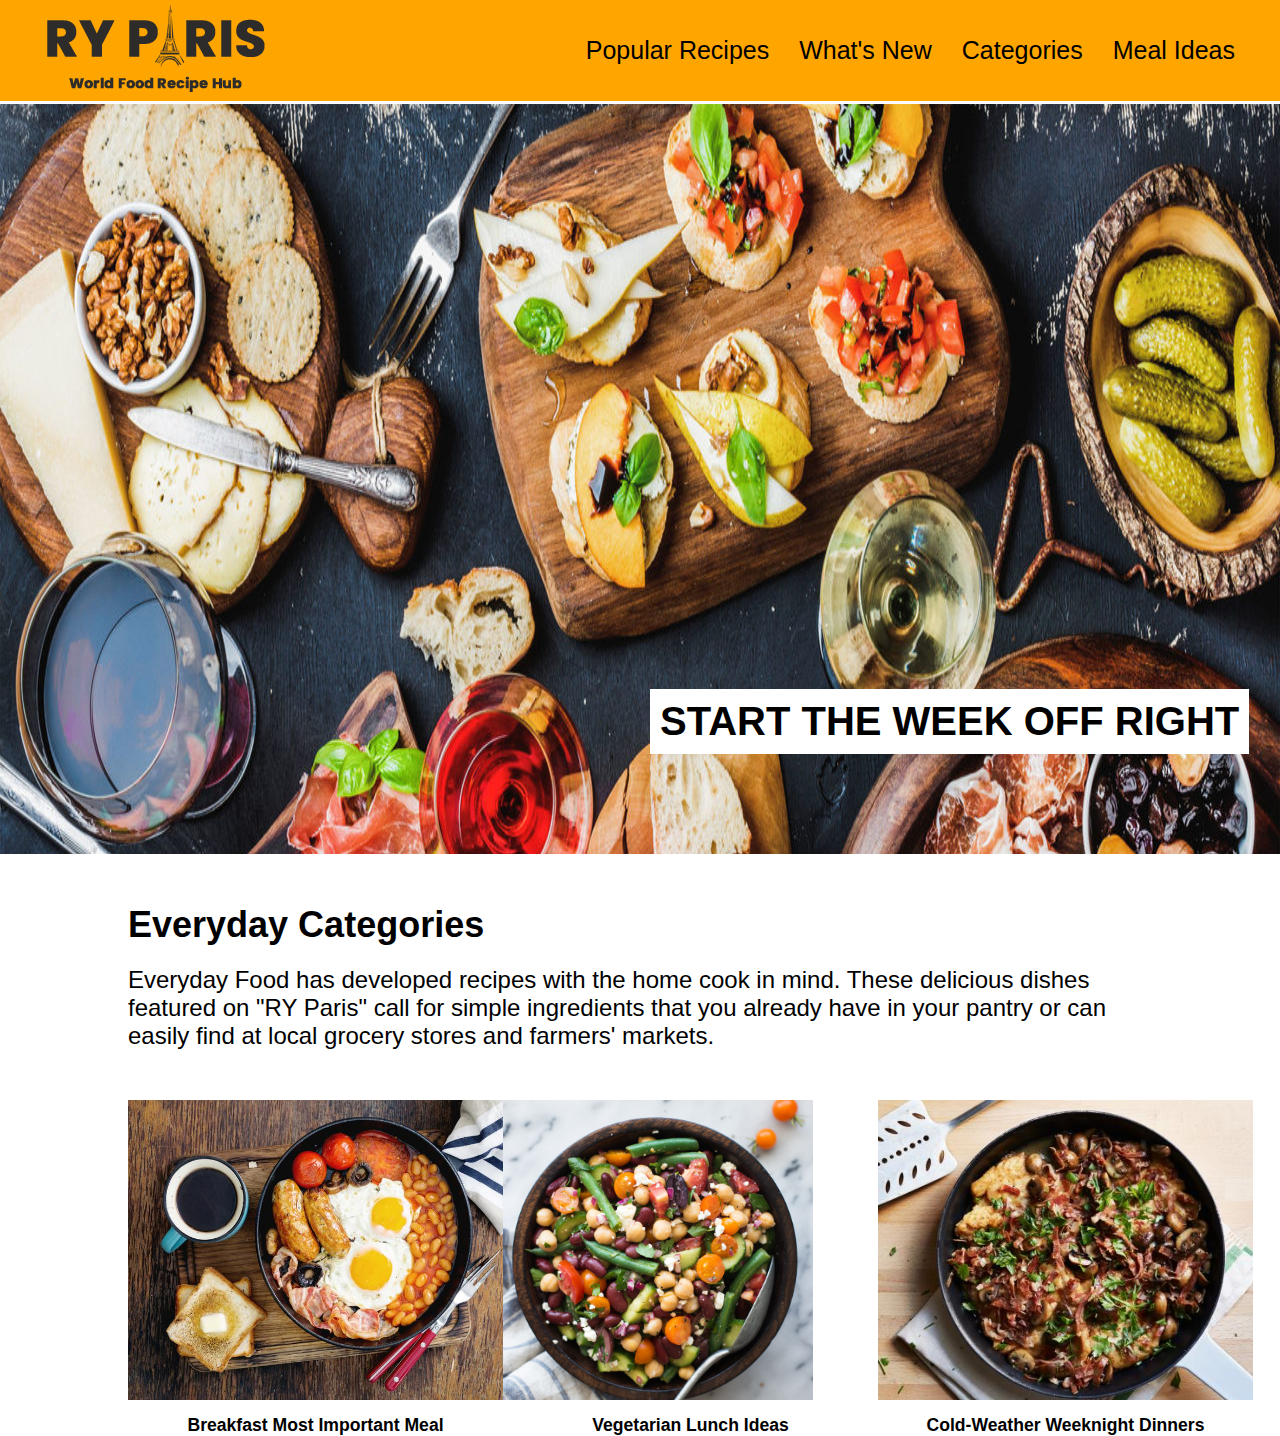
==== index.html @ fee85359 "first commit. first half of homepage done" ====
<!DOCTYPE html>
<html lang="en">
<head>
    <meta charset="UTF-8">
    <meta name="viewport" content="width=device-width, initial-scale=1.0">
    <title>Home Page</title>
    <link rel="stylesheet" href="./css/style.css">
</head>
<body>
    <div id="header">
        <img id="ryparis-logo" src="./images/ryparis-logo.png">
        <div id="nav">
            <ul>
                <li><a href="#">Popular Recipes</a></li>
                <li><a href="#">What's New</a></li>
                <li><a href="#">Categories</a></li>
                <li><a href="#">Meal Ideas</a></li>
            </ul>
        </div>
    </div>

    <div id="whiteSpace"></div>

    <div id="titlePhoto">
        <img src="./images/hero-image.jpg" alt="charcuterie-board">
        <h1>START THE WEEK OFF RIGHT</h1>
    </div>


    <div id="categoryContainer">
        <div id="categoryTitle">
            <h2>Everyday Categories</h2>
            <p>Everyday Food has developed recipes with the home cook in mind. These delicious dishes featured on "RY Paris" call for simple ingredients that you already have in your pantry or can easily find at local grocery stores and farmers' markets.</p>
        </div>

        <div id="categoryPhotoContainer">
            <div id="breakfast-ideas" class="categoryLabels">
                <div class="categoryPhotos">
                    <img src="./images/breakfast-ideas.jpg" alt="breakfast-ideas">
                </div>
                <p>Breakfast Most Important Meal</p>
            </div>
            <div id="vegetarian-ideas" class="categoryLabels">
                <div class="categoryPhotos">
                    <img src="./images/vegetarian-ideas.jpg" alt="vegetarian-ideas">
                </div>
                <p>Vegetarian Lunch Ideas</p>
            </div>
            <div id="dinnerPlate" class="categoryLabels">
                <div class="categoryPhotos">
                    <img src="./images/cold-weather-dinners.jpeg" alt="dinner-plate">
                </div>
                <p>Cold-Weather Weeknight Dinners</p>
            </div>
        </div>
    </div>

    <div id="recipesContainer">

    </div>
</body>
</html>
---- css/style.css ----
* {
    margin: 0;
    padding: 0;
    font-family: Verdana, Geneva, Tahoma, sans-serif;
}

/* ----- header -----*/

#ryparis-logo {
    display: inline-block;
    background-color: orange;
    margin-left: 30px;
}
#header {
    background-color: orange;
    display: flex;
    justify-content: space-between;
    align-content: center;
    flex-direction: row;
}

#nav {
    display: flex;
    align-items: center;
}

ul {
    display: flex;
    flex-direction: row;
    margin-right: 15px;
}

ul li {
    list-style: none;
    margin-right: 30px;
}

ul li a {
    text-decoration: none;
    color: black;
    font-size: 25px;
}

#whiteSpace {
    height: 3px;
    background-color: white;
}



/*----- Title Photo ----*/

#titlePhoto {
    height: 750px;
    overflow: hidden;
    position: relative;
}

#titlePhoto img {
    width: 100%;
    height: 1350px;
    position: relative;
    z-index: -1;
}

#titlePhoto h1 {
    font-weight: 600;
    font-size: 2.5rem;
    background-color: white;
    padding: 10px;
    position: absolute;
    bottom: 100px;
    left: 650px;
}


/*---- Categories ----*/
#categoryContainer {
    width: 80%;
    position: absolute;
    left: 10%;
}
#categoryTitle h2 {
    margin-bottom: 20px;
}
#categoryTitle {
    text-align: left;
    font-size: 1.5rem;
    margin: 50px 0 50px 0;
}

#categoryPhotoContainer {
    display: flex;
    flex-direction: row;
    justify-content: space-between;
}

.categoryPhotos {
    overflow: hidden;
    width: 375px;
    height: 300px;
    position: relative;
    z-index: -1;
}

#breakfast-ideas img{
    width: 500px;
    height: 300px;
    position: relative;
    right: 50px;
}

#vegetarian-ideas img {
    height: 310px;
    width: 310px;
}

#dinnerPlate img {
    height: 310px;
    width: 413px;
}

.categoryLabels p {
    display: flex;
    justify-content: center;
    font-weight: bold;
    font-size: 1.1rem;
    margin-top: 15px;
}





#recipesContainer {
    background-color: white;
    height: 100px;
}
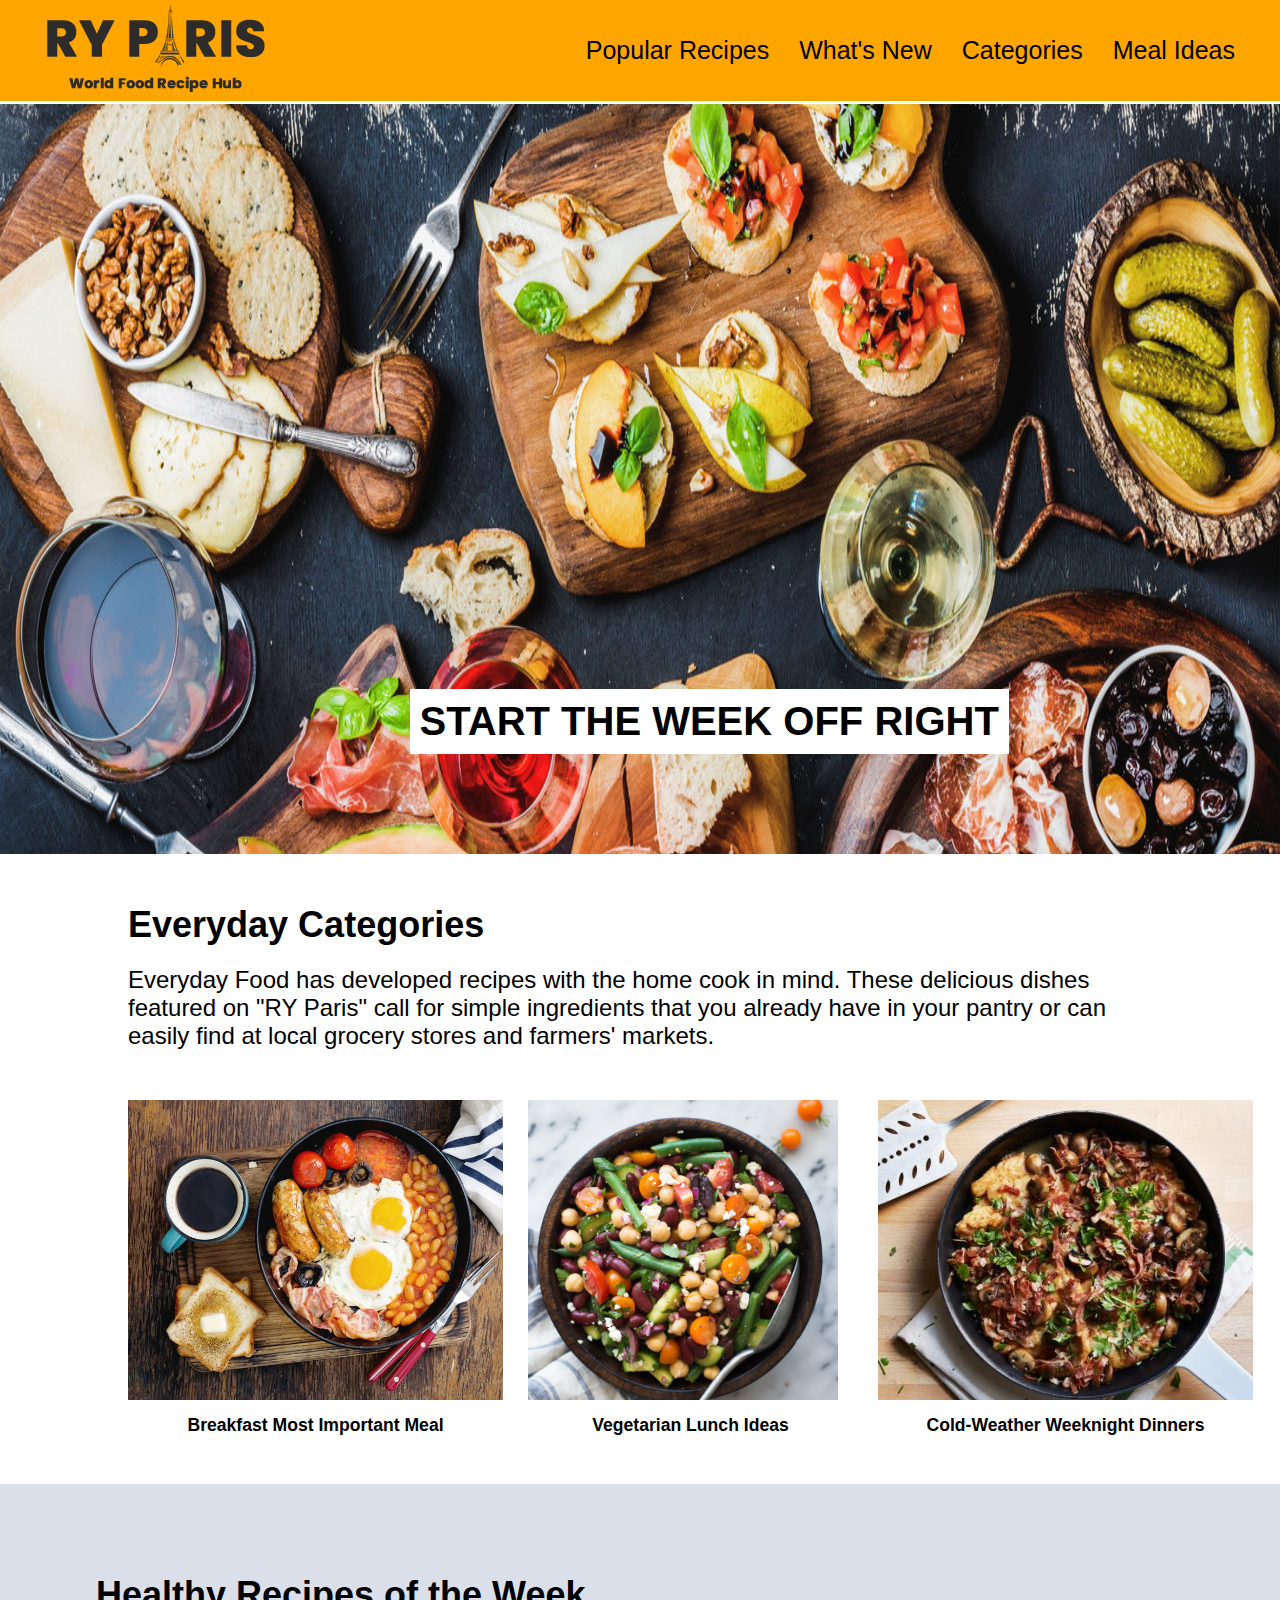
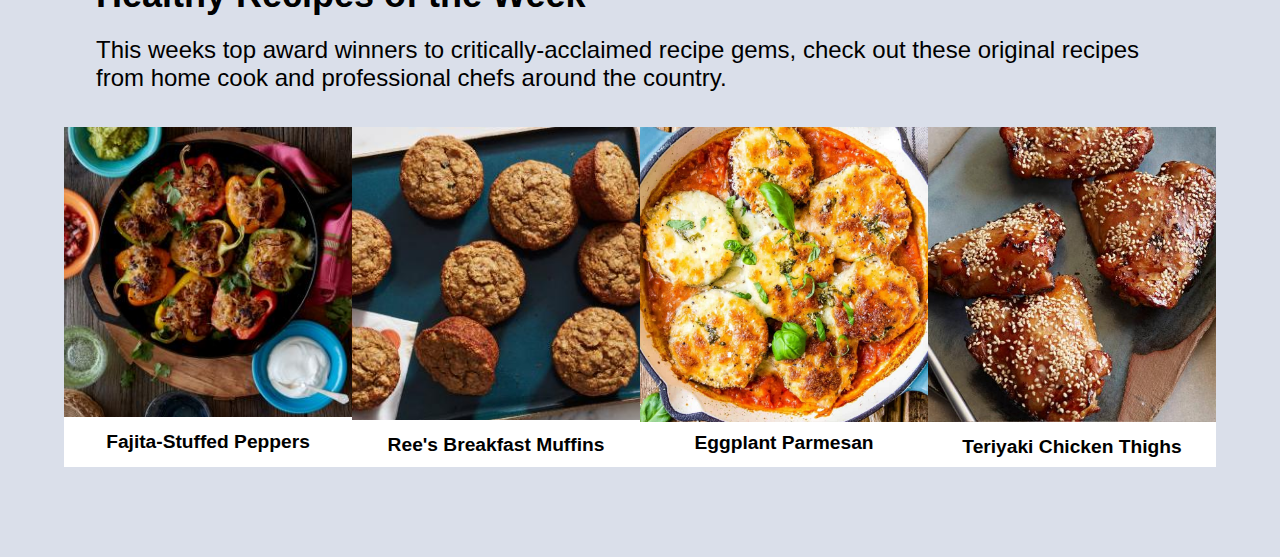
==== commit a2f83ce9: "healthy recipes section complete" ====
--- a/index.html
+++ b/index.html
@@ -55,8 +55,42 @@
         </div>
     </div>
 
+
     <div id="recipesContainer">
+        <div id="recipesTitle"> 
+            <h2>Healthy Recipes of the Week</h2>
+            <p>
+                This weeks top award winners to critically-acclaimed recipe gems, check out
+                these original recipes from home cook and professional chefs around the country.
+            </p>
+        </div>  
+        <div id="recipePhotosContainer">
+            <div id="fajitaContainer" class="recipePhotos">
+                <div id="fajitaPhoto">
+                    <img src="./images/fajita-peppers.jpeg" alt="fajita-peppers">
+                </div>
+                <p>Fajita-Stuffed Peppers</p>
+            </div>
+            <div id="muffinsContainer" class="recipePhotos">
+                <div id="muffinPhoto">
+                    <img src="./images/muffins.jpeg" alt="muffins">
+                </div>
+                <p>Ree's Breakfast Muffins</p>
+            </div>
+            <div id="eggplantContainer" class="recipePhotos">
+                <div id="eggplantPhoto">
+                    <img src="./images/eggplant-parmesan.jpg" alt="eggplant-parmesan">
+                </div>
+                <p>Eggplant Parmesan</p>
+            </div>
+            <div id="teriyakiContainer" class="recipePhotos">
+                <div id="teriyakiPhoto">
+                    <img src="./images/teriyakithighs.jpeg" alt="teriyaki-chicken-thighs">
+                </div>
+                <p>Teriyaki Chicken Thighs</p>
+            </div>
+        </div>
+    </div>
 
-    </div>
 </body>
 </html>--- a/css/style.css
+++ b/css/style.css
@@ -58,7 +58,7 @@
 
 #titlePhoto img {
     width: 100%;
-    height: 1350px;
+    height: 165%;
     position: relative;
     z-index: -1;
 }
@@ -70,7 +70,7 @@
     padding: 10px;
     position: absolute;
     bottom: 100px;
-    left: 650px;
+    left: 32%;
 }
 
 
@@ -100,7 +100,6 @@
     width: 375px;
     height: 300px;
     position: relative;
-    z-index: -1;
 }
 
 #breakfast-ideas img{
@@ -113,6 +112,7 @@
 #vegetarian-ideas img {
     height: 310px;
     width: 310px;
+    margin-left: 25px;
 }
 
 #dinnerPlate img {
@@ -130,9 +130,77 @@
 
 
 
-
+/*------ Recipes ------ */
 
 #recipesContainer {
+    background-color: rgb(218,223,234);
+    display: flex;
+    flex-direction: column;
+    align-items: center;
+    padding: 90px 0 90px 0;
+    position: relative;
+    top: 70vh;
+
+}
+
+#recipePhotosContainer {
+    display: flex;
+    flex-direction: row;
+    justify-content: space-evenly;
+    height: 60%;
+    width: 90%;
+}
+
+#recipesTitle {
+    font-size: 1.5rem;
+    width: 85%;
+    margin-bottom: 35px;
+}
+
+#recipesTitle h2 {
+    font-weight: bold;
+    margin-bottom: 20px;
+}
+
+.recipePhotos {
+    overflow: hidden;
+    width: 350px;
+    height: 340px;
+    display: flex;
+    flex-direction: column;
+    align-items: center;
     background-color: white;
-    height: 100px;
+}
+
+.recipePhotos p {
+    font-weight: bold;
+    margin-top: 10px;
+    font-size: 1.2rem;
+}
+
+#fajitaPhoto img {
+    width: 389px;
+    height: 290px;
+    margin-left: 30px;
+}
+
+#muffinPhoto img {
+    width: 390px;
+}
+
+#eggplantPhoto img {
+    width: 350px;
+    height: 350px;
+    margin-top: -35px;
+}
+
+#eggplantPhoto {
+    height: 295px;
+    overflow: hidden;
+}
+
+#teriyakiPhoto img {
+    width: 400px;
+    height: 300px;
+    margin-top: -5px;
 }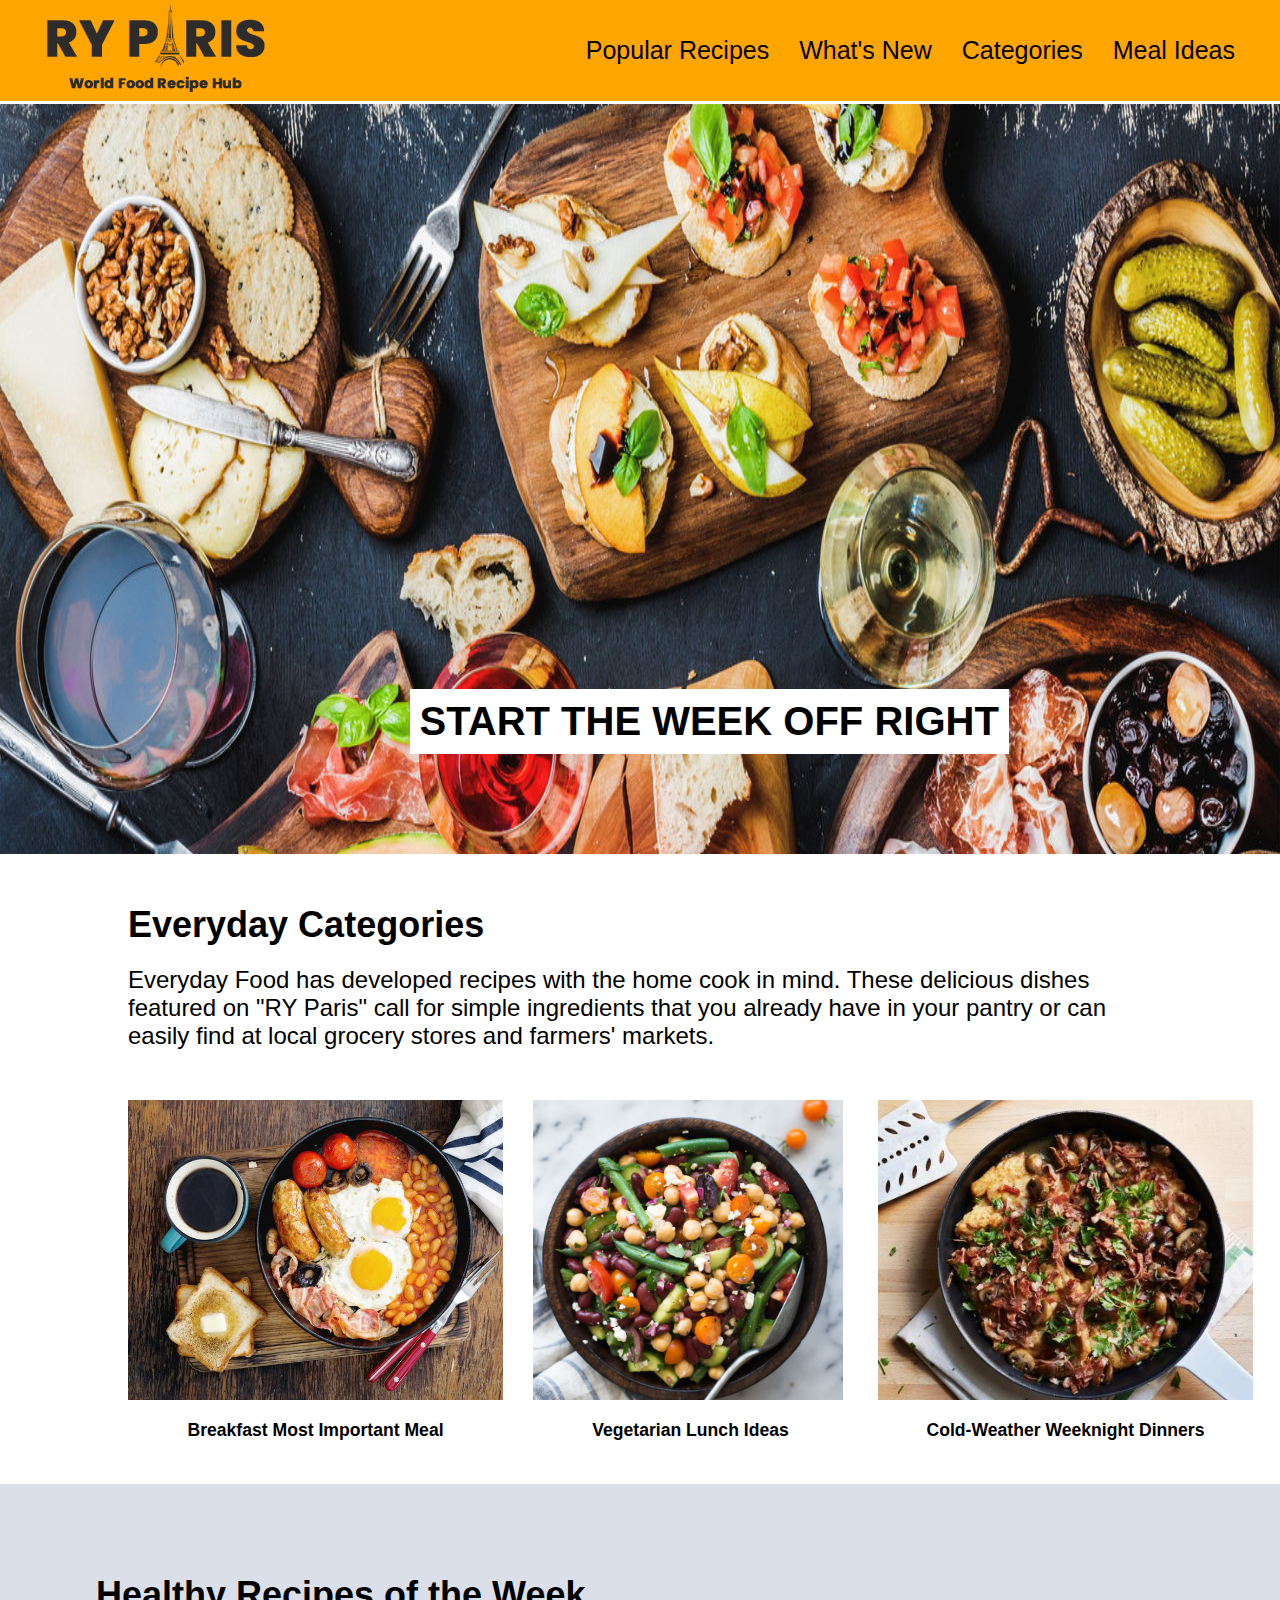
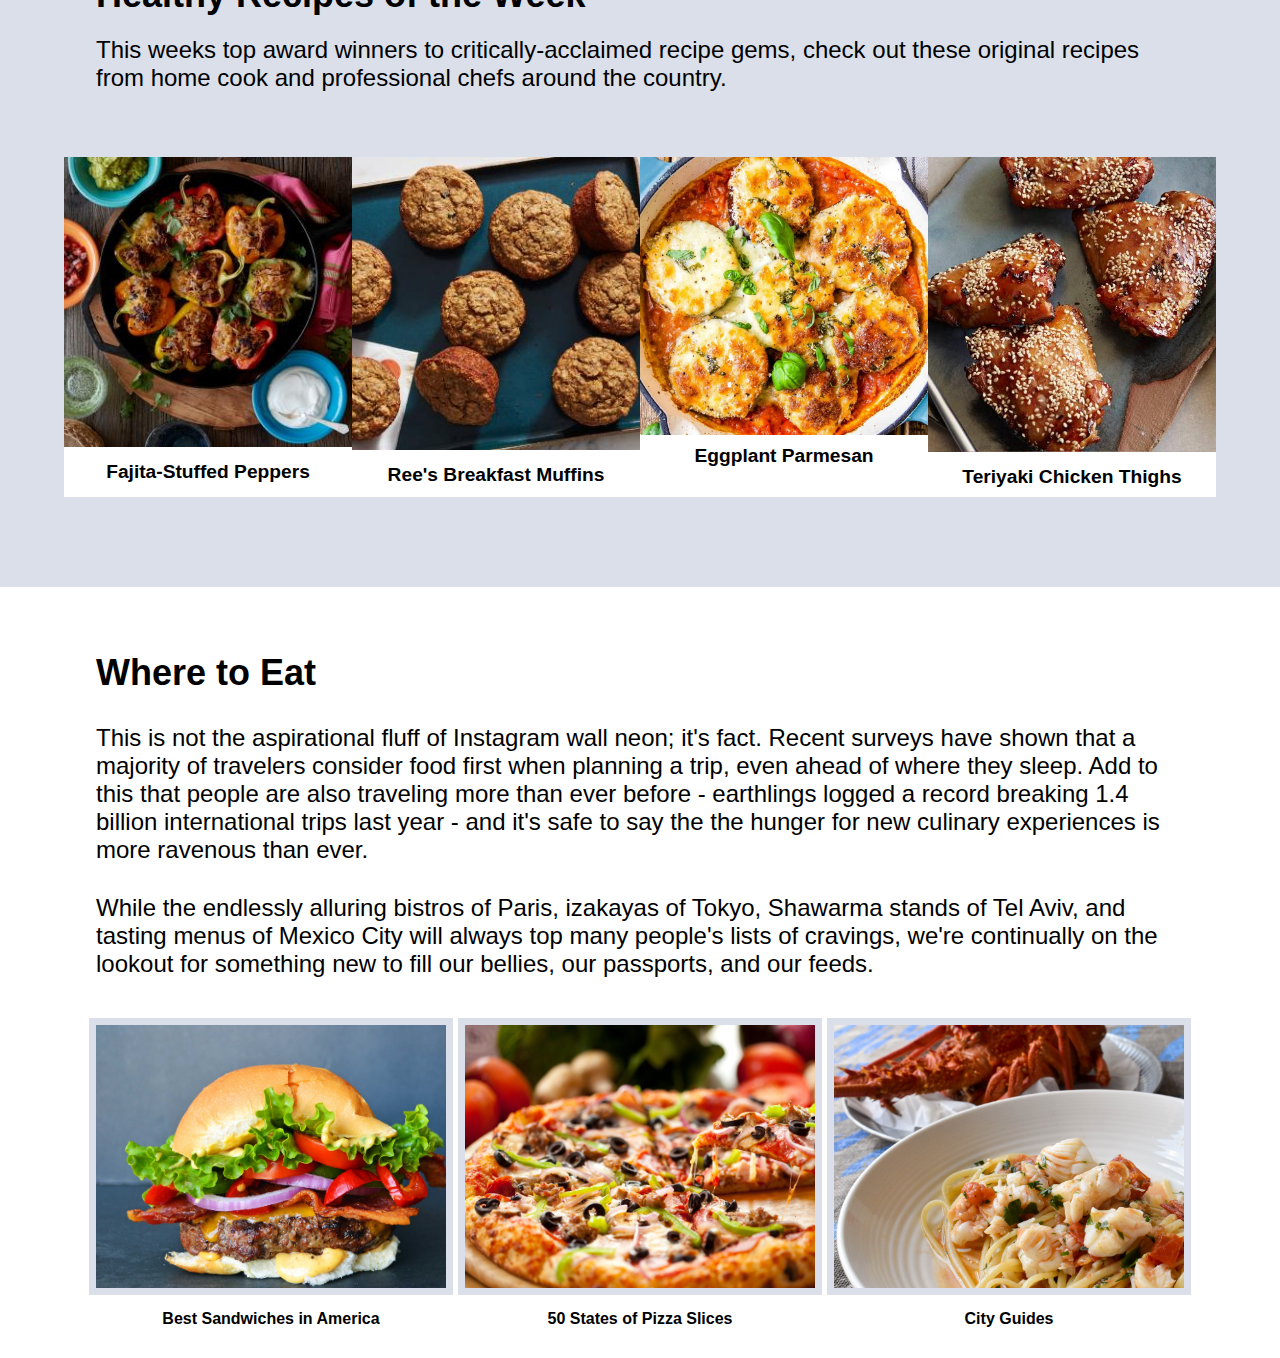
==== commit 54c8ffcb: "where to eat section complete" ====
--- a/index.html
+++ b/index.html
@@ -92,5 +92,45 @@
         </div>
     </div>
 
+    <div id="whereContainer">
+        <div id="whereTitle">
+            <h2>Where to Eat</h2>
+            <p>
+                This is not the aspirational fluff of Instagram wall neon; it's fact. Recent 
+                surveys have shown that a majority of travelers consider food first when 
+                planning a trip, even ahead of where they sleep. Add to this that people are 
+                also traveling more than ever before - earthlings logged a record breaking 
+                1.4 billion international trips last year - and it's safe to say the the hunger 
+                for new culinary experiences is more ravenous than ever.
+            </p>
+            <p>
+                While the endlessly alluring bistros of Paris, izakayas of Tokyo, Shawarma stands 
+                of Tel Aviv, and tasting menus of Mexico City will always top many people's lists 
+                of cravings, we're continually on the lookout for something new to fill our bellies, 
+                our passports, and our feeds.
+            </p>
+        </div>
+        <div id="wherePhotosContainer">
+            <div class="wherePhotos" id="burgerContainer">
+                <div id="burgerPhoto" class="photoBorder">
+                    <img src="./images/burger.jpg" alt="burger">
+                </div>
+                <p>Best Sandwiches in America</p>
+            </div>           
+            <div class="wherePhotos" id="pizzaContainer">
+                <div id="pizzaPhoto" class="photoBorder">
+                    <img src="./images/pizza.jpeg" alt="pizza">
+                </div>
+                <p>50 States of Pizza Slices</p>
+            </div>           
+            <div class="wherePhotos" id="lobsterContainer">
+                <div id="lobsterPhoto" class="photoBorder">
+                    <img src="./images/lobster_pasta.jpg" alt="lobster_pasta">
+                </div>
+                <p>City Guides</p>
+            </div>               
+        </div>
+    </div>
+
 </body>
 </html>--- a/css/style.css
+++ b/css/style.css
@@ -4,6 +4,10 @@
     font-family: Verdana, Geneva, Tahoma, sans-serif;
 }
 
+
+
+
+
 /* ----- header -----*/
 
 #ryparis-logo {
@@ -48,6 +52,8 @@
 
 
 
+
+
 /*----- Title Photo ----*/
 
 #titlePhoto {
@@ -58,7 +64,7 @@
 
 #titlePhoto img {
     width: 100%;
-    height: 165%;
+    height: 167%;
     position: relative;
     z-index: -1;
 }
@@ -74,6 +80,10 @@
 }
 
 
+
+
+
+
 /*---- Categories ----*/
 #categoryContainer {
     width: 80%;
@@ -112,7 +122,7 @@
 #vegetarian-ideas img {
     height: 310px;
     width: 310px;
-    margin-left: 25px;
+    margin-left: 30px;
 }
 
 #dinnerPlate img {
@@ -125,8 +135,11 @@
     justify-content: center;
     font-weight: bold;
     font-size: 1.1rem;
-    margin-top: 15px;
-}
+    margin-top: 20px;
+}
+
+
+
 
 
 
@@ -203,4 +216,67 @@
     width: 400px;
     height: 300px;
     margin-top: -5px;
+}
+
+
+
+/*----- Where to Eat----- */
+
+#whereContainer {
+    position: relative;
+    top: 70vh;
+    display: flex;
+    flex-direction: column;
+    align-items: center;
+}
+
+#whereTitle {
+    width: 85%;
+    margin: 65px 0 10px 0;
+    font-size: 1.5rem;
+}
+
+#whereTitle h2, p {
+    margin-bottom: 30px;
+}
+
+#wherePhotosContainer {
+    display: flex;
+    justify-content: space-between;
+    width: 85%;
+}
+
+.wherePhotos {
+    width: 350px;
+    height: 340px;
+    display: flex;
+    flex-direction: column;
+    align-items: center;
+}
+
+#burgerPhoto img {
+    height: 300px;
+    width: 385px;
+}
+
+#pizzaPhoto img {
+    height: 300px;
+    width: 450px;
+}
+
+#lobsterPhoto img {
+    height: 300px;
+    width: 450px;
+}
+
+.photoBorder {
+    height: 340px;
+    width: 350px;
+    border: solid 7px rgb(218,223,234);
+    overflow: hidden;
+}
+
+.wherePhotos p {
+    font-weight: bold;
+    margin-top: 15px;
 }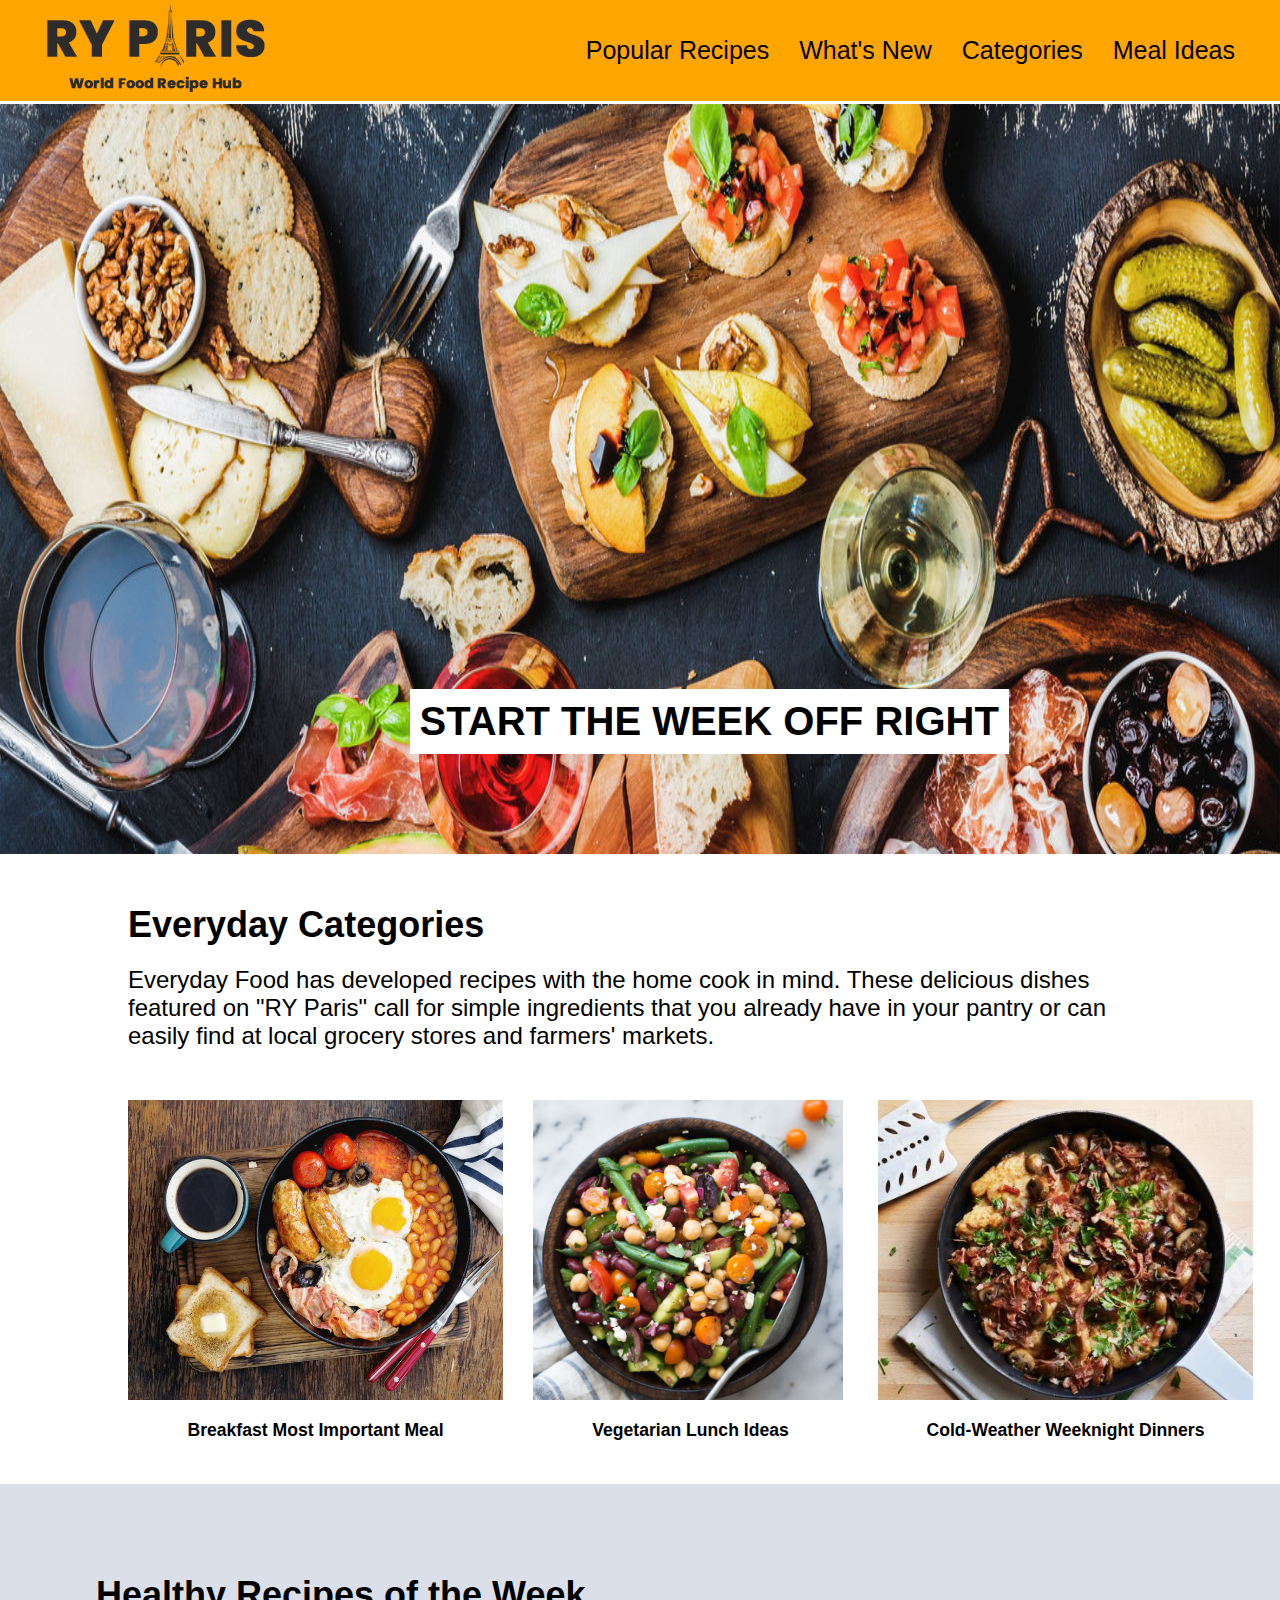
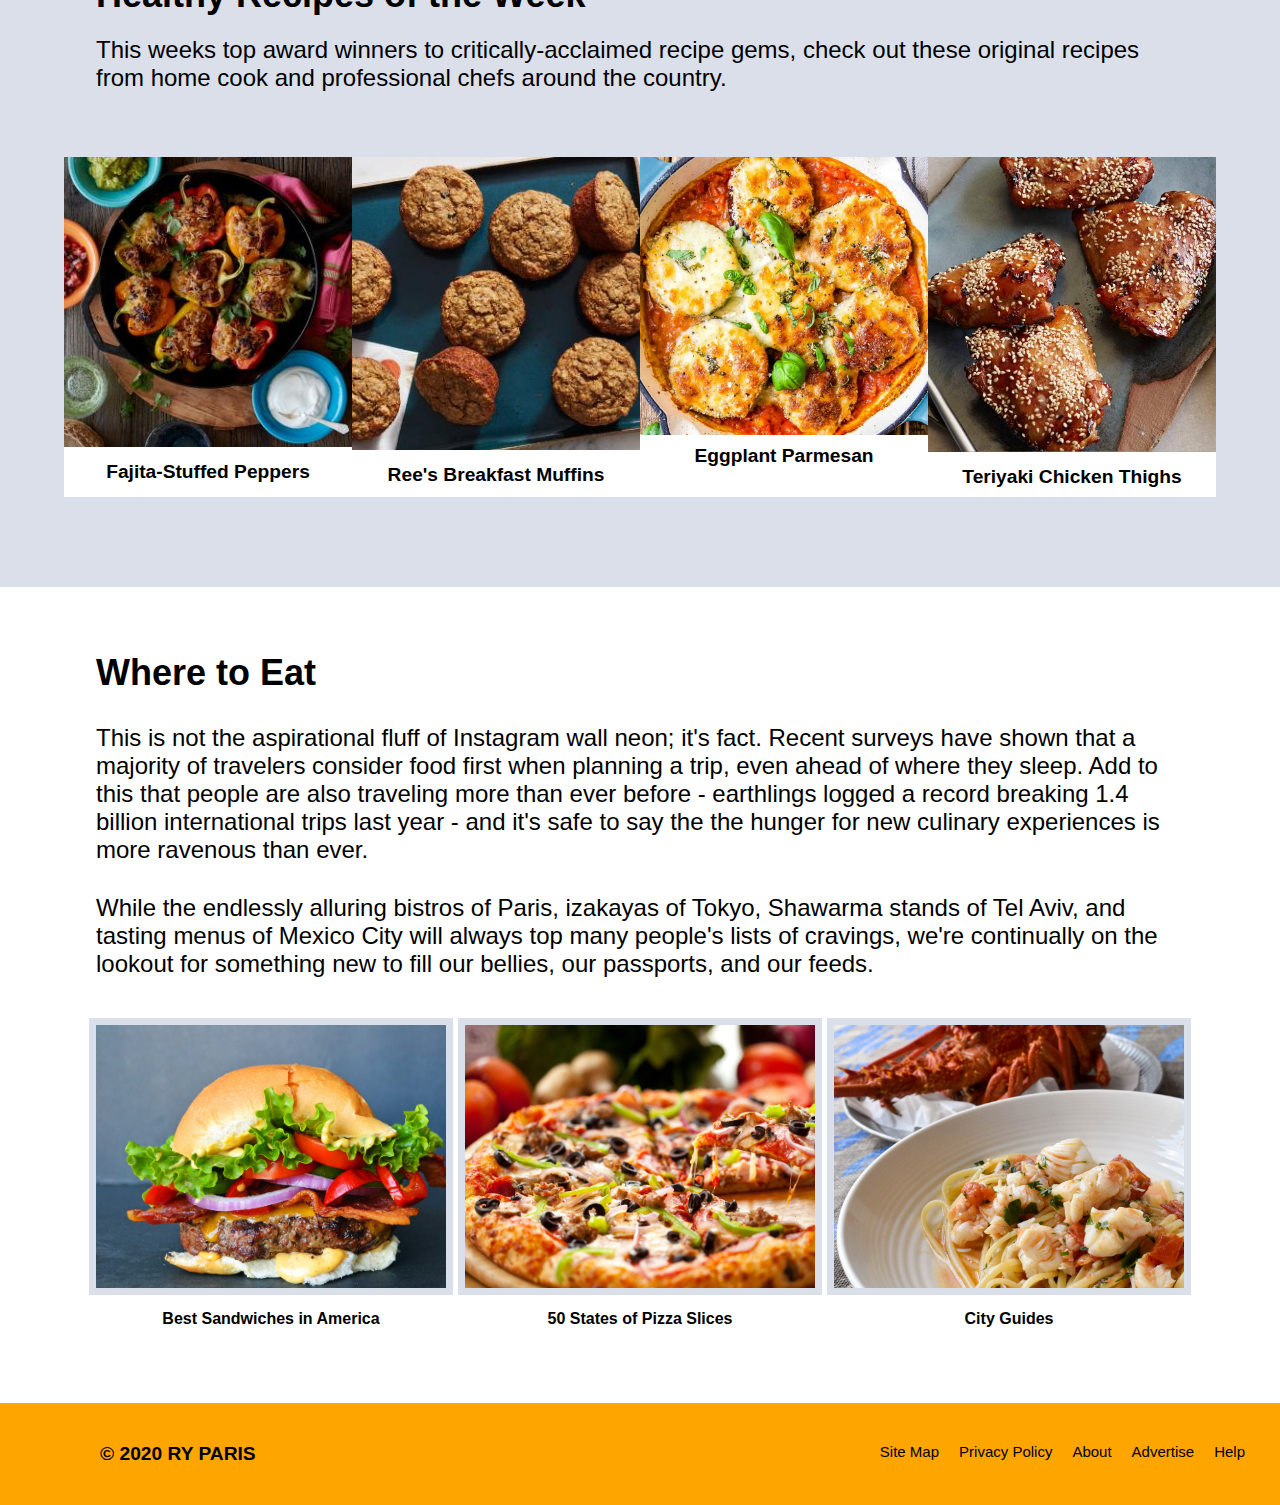
==== commit 0d6af754: "home footer complete" ====
--- a/index.html
+++ b/index.html
@@ -132,5 +132,16 @@
         </div>
     </div>
 
+    <footer>
+        <h5>&copy; 2020 RY PARIS</h5>
+        <ul>
+            <li><a href="#">Site Map</a></li>               
+            <li><a href="#">Privacy Policy</a></li>           
+            <li><a href="#">About</a></li>           
+            <li><a href="#">Advertise</a></li>           
+            <li><a href="#">Help</a></li>               
+        </ul>
+    </footer>
+
 </body>
 </html>--- a/css/style.css
+++ b/css/style.css
@@ -220,6 +220,8 @@
 
 
 
+
+
 /*----- Where to Eat----- */
 
 #whereContainer {
@@ -279,4 +281,40 @@
 .wherePhotos p {
     font-weight: bold;
     margin-top: 15px;
+}
+
+
+
+/*----- Footer ---- */
+footer {
+    display: flex;
+    justify-content: space-between;
+    background-color: orange;
+    padding: 40px 0 40px;
+    position: relative;
+    top: 75vh;
+}
+
+
+h5 {
+    display: inline-block;
+    margin-left: 100px;
+    font-size: 1.2rem;
+}
+
+footer ul {
+    display: flex;
+    flex-direction: row;
+    margin-right: 15px;
+}
+
+footer ul li {
+    list-style: none;
+    margin-right: 20px;
+}
+
+footer ul li a {
+    text-decoration: none;
+    color: black;
+    font-size: 15px;
 }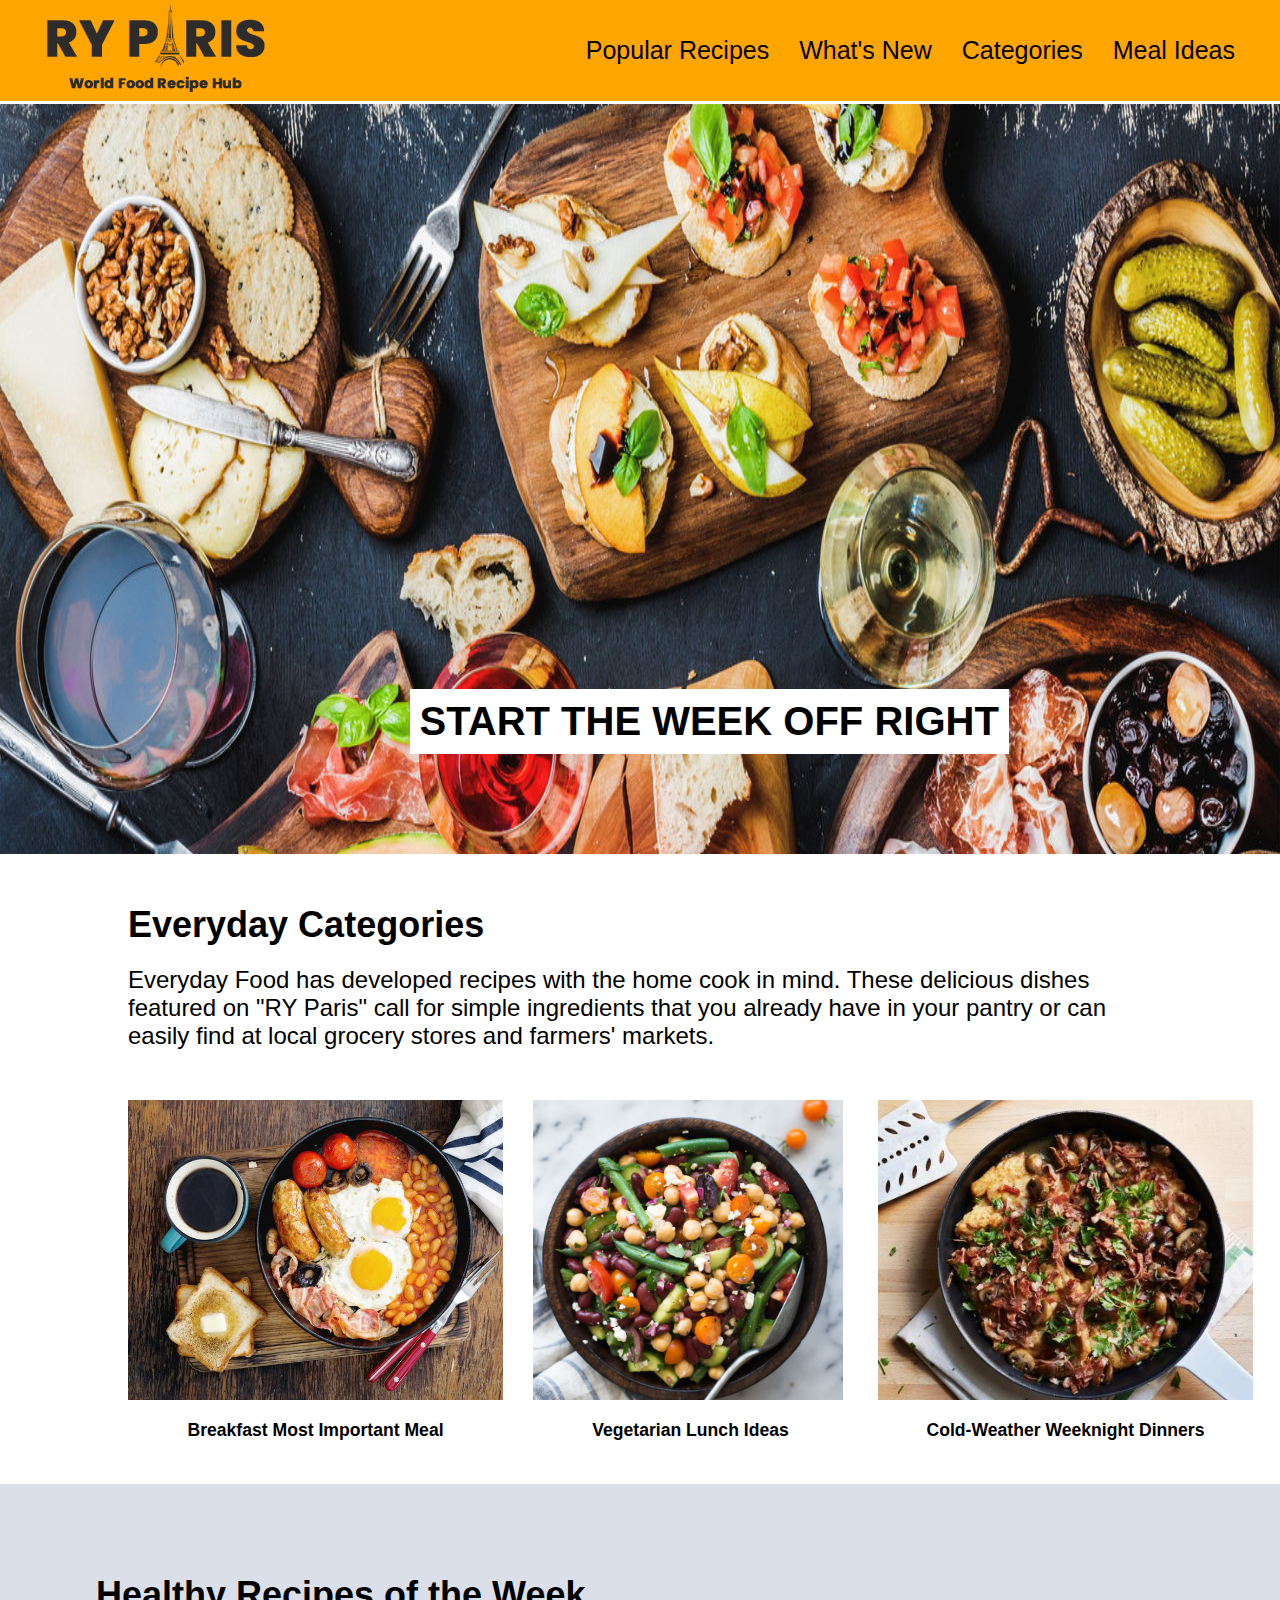
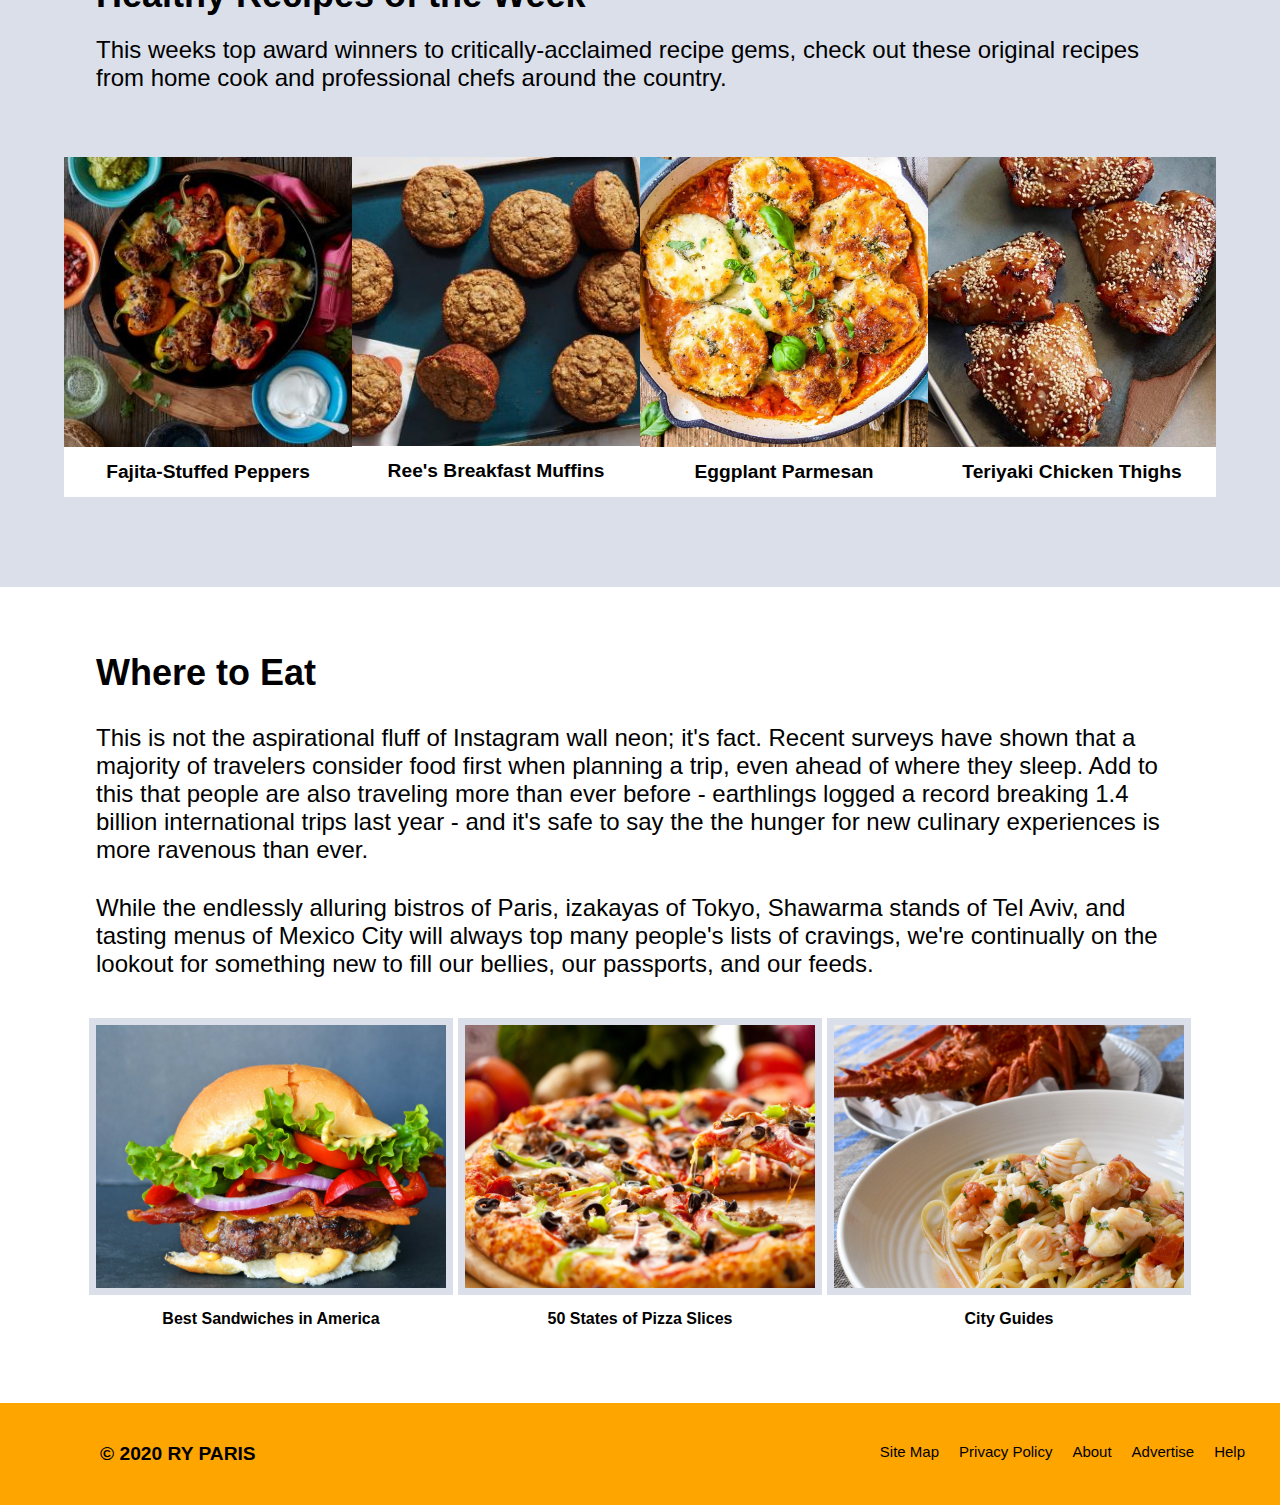
==== commit 93124440: "added review section to recipe page" ====
--- a/index.html
+++ b/index.html
@@ -9,14 +9,14 @@
 <body>
     <div id="header">
         <img id="ryparis-logo" src="./images/ryparis-logo.png">
-        <div id="nav">
+        <nav>
             <ul>
                 <li><a href="#">Popular Recipes</a></li>
                 <li><a href="#">What's New</a></li>
                 <li><a href="#">Categories</a></li>
                 <li><a href="#">Meal Ideas</a></li>
             </ul>
-        </div>
+        </nav>
     </div>
 
     <div id="whiteSpace"></div>
--- a/css/style.css
+++ b/css/style.css
@@ -23,7 +23,7 @@
     flex-direction: row;
 }
 
-#nav {
+nav {
     display: flex;
     align-items: center;
 }
@@ -198,23 +198,18 @@
 }
 
 #muffinPhoto img {
-    width: 390px;
+    width: 385px;
 }
 
 #eggplantPhoto img {
     width: 350px;
-    height: 350px;
+    height: 325px;
     margin-top: -35px;
-}
-
-#eggplantPhoto {
-    height: 295px;
-    overflow: hidden;
 }
 
 #teriyakiPhoto img {
     width: 400px;
-    height: 300px;
+    height: 295px;
     margin-top: -5px;
 }
 
@@ -317,4 +312,51 @@
     text-decoration: none;
     color: black;
     font-size: 15px;
+}
+
+
+
+
+/*----- Recipe Page -----*/
+
+
+/*----- Gray info Bar-----*/
+
+#quickInfoContainer {
+    background-color: rgb(218,223,234);
+    font-size: 1.6rem;
+}
+
+#infoContainer {
+    width: 50%;
+    position: relative;
+    left: 10%;
+    padding: 30px;
+}
+
+#infoContainer ul {
+    flex-direction: column;
+    flex-wrap: wrap;
+    display: flex;
+    height: 10vh;
+    margin-top: 15px;
+  }
+
+#infoContainer ul li {
+    flex: 1 0 25%;
+}
+
+#foodTitle {
+    font-size: 1.5rem;
+    display: flex;
+    justify-content: center;
+    margin-top: 120px;
+}
+
+#reviewDescription {
+    background-color: rgb(218,223,234);
+    width: 60%;
+    font-size: 1.5rem;
+    display: flex;
+    justify-content: center;
 }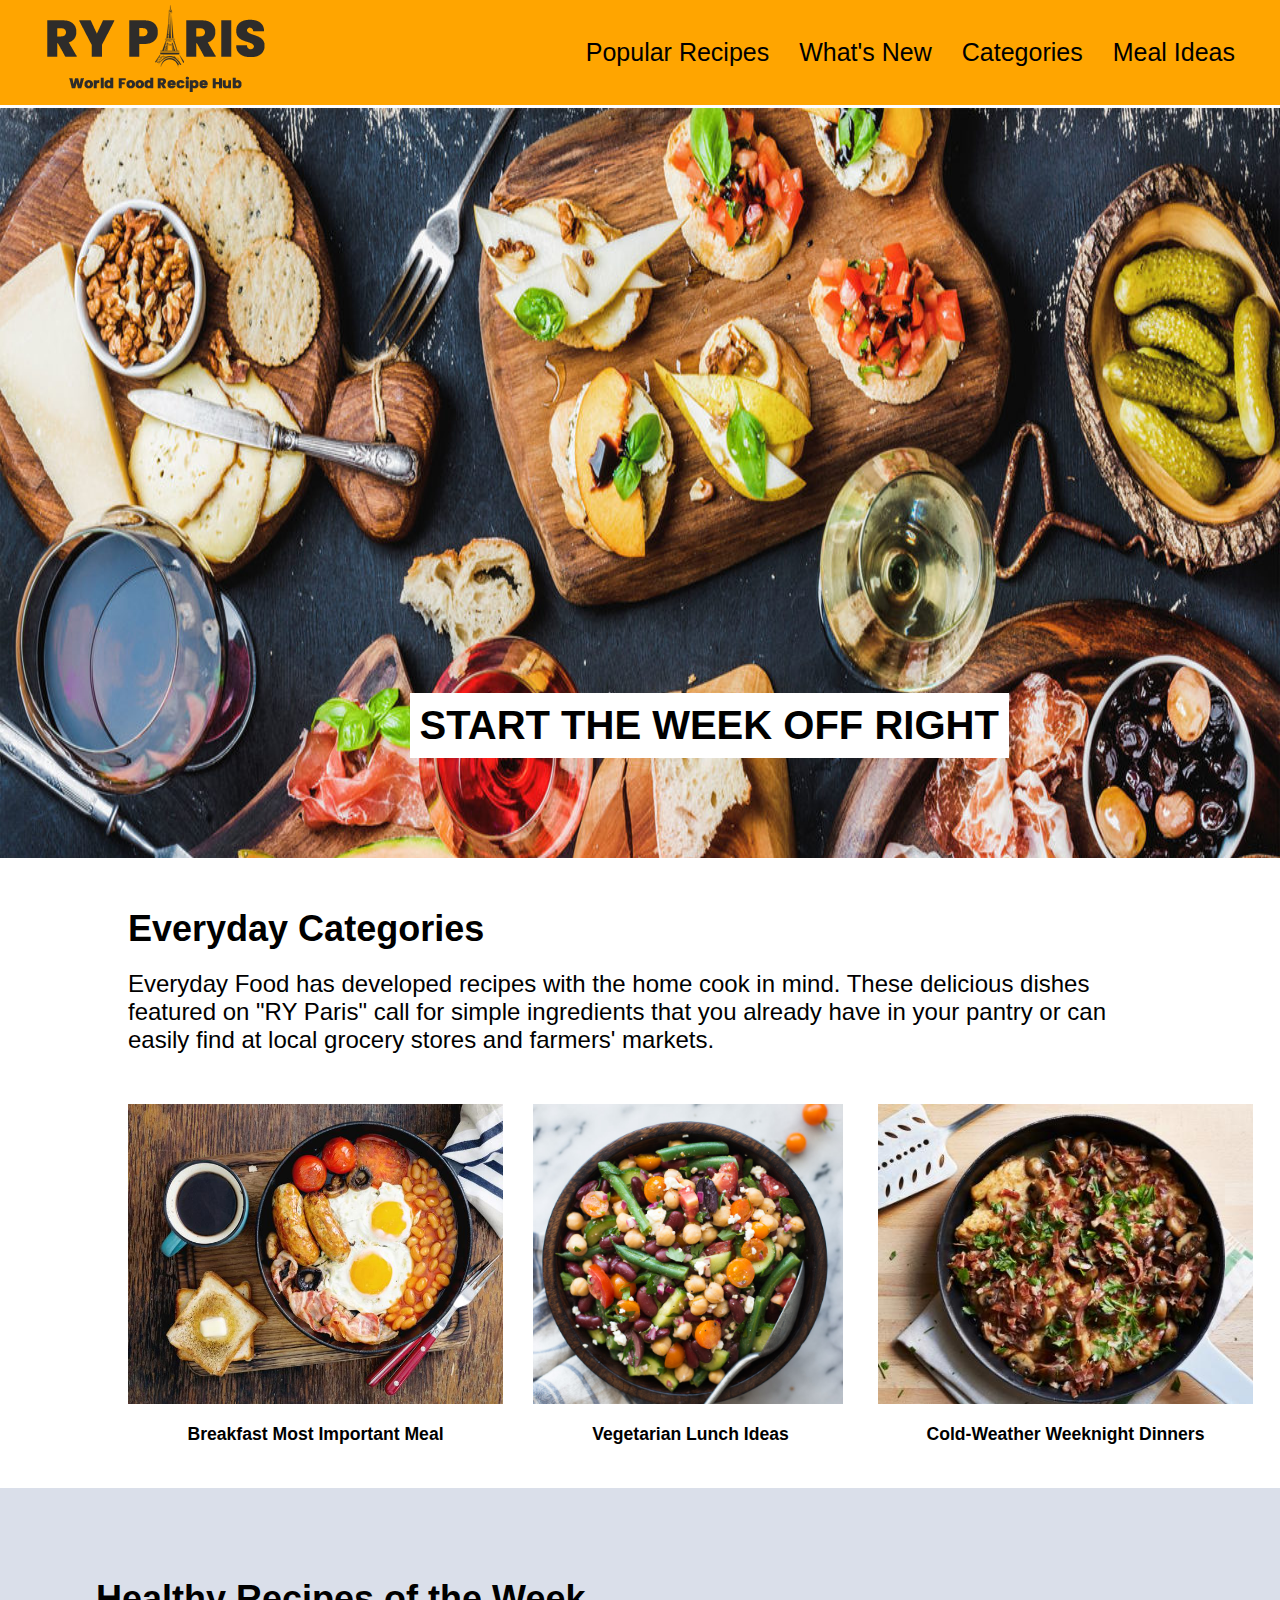
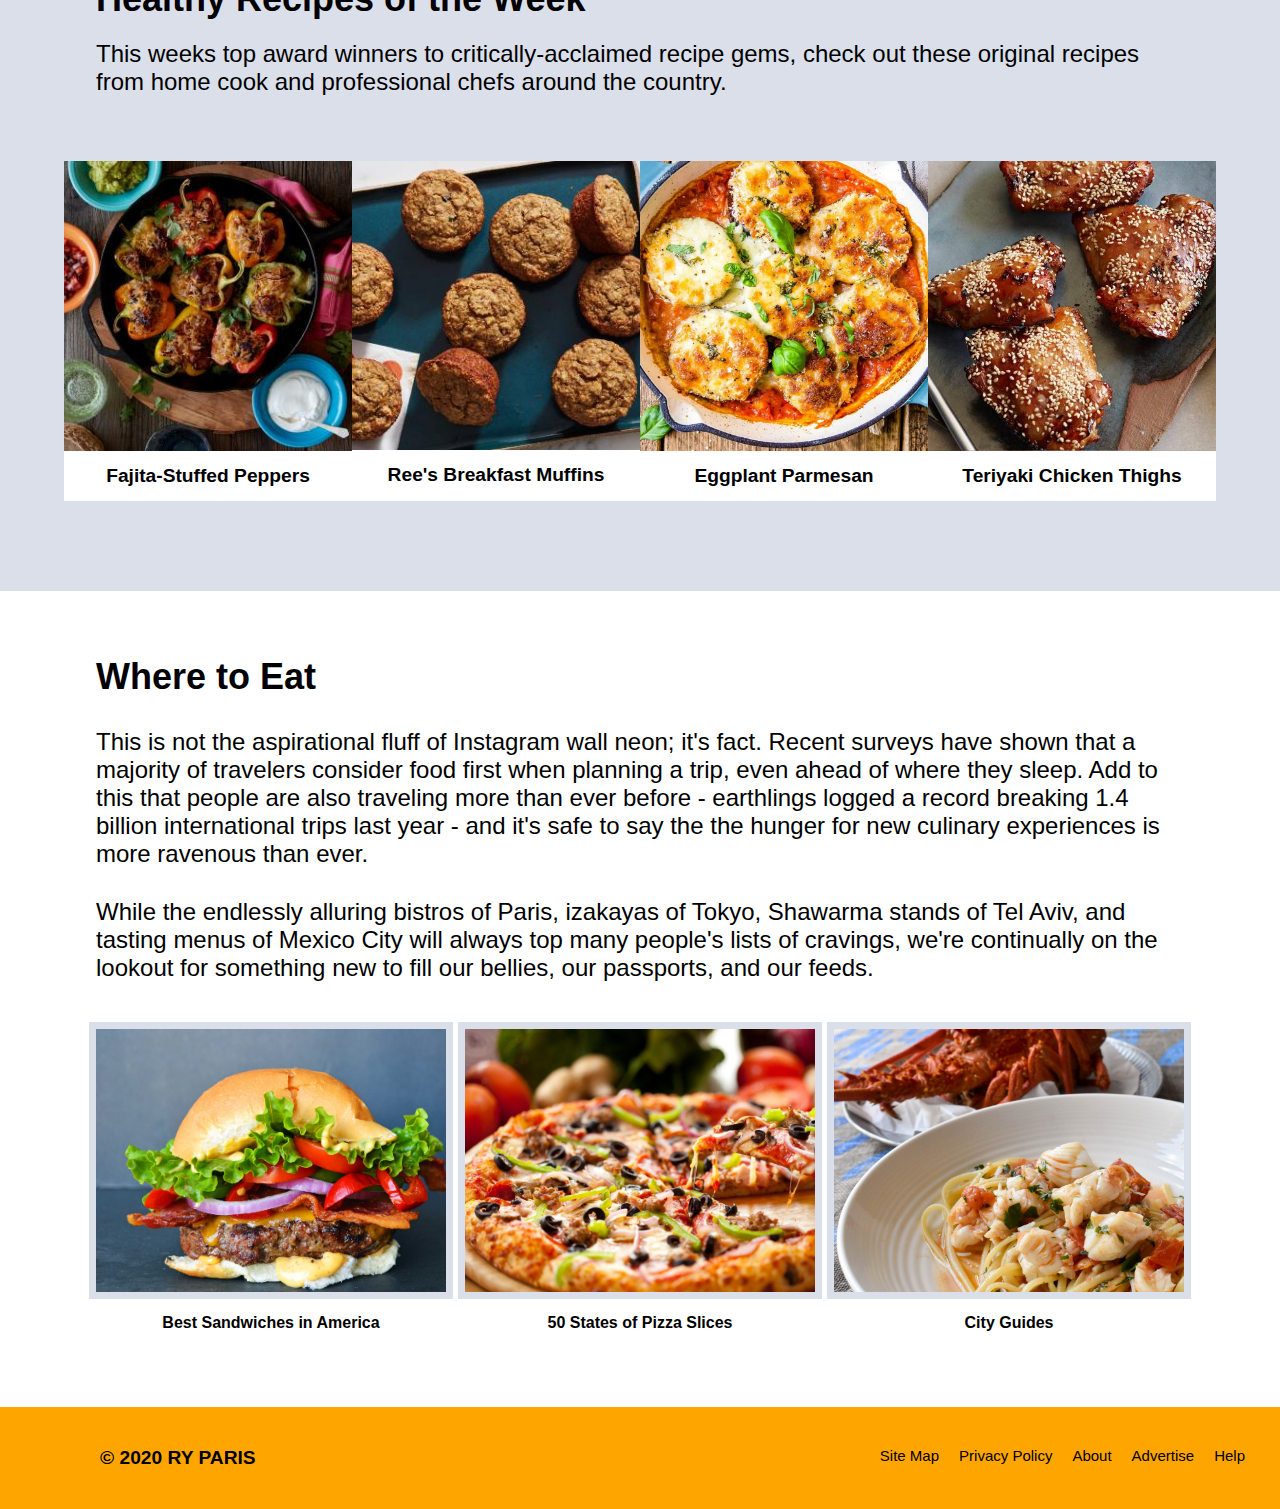
==== commit 5b900471: "linked html pages" ====
--- a/index.html
+++ b/index.html
@@ -8,10 +8,10 @@
 </head>
 <body>
     <div id="header">
-        <img id="ryparis-logo" src="./images/ryparis-logo.png">
+        <a href="./index.html"><img id="ryparis-logo" src="./images/ryparis-logo.png"></a>
         <nav>
             <ul>
-                <li><a href="#">Popular Recipes</a></li>
+                <li><a href="./recipe.html">Popular Recipes</a></li>
                 <li><a href="#">What's New</a></li>
                 <li><a href="#">Categories</a></li>
                 <li><a href="#">Meal Ideas</a></li>
@@ -113,7 +113,7 @@
         <div id="wherePhotosContainer">
             <div class="wherePhotos" id="burgerContainer">
                 <div id="burgerPhoto" class="photoBorder">
-                    <img src="./images/burger.jpg" alt="burger">
+                    <a href="./recipe.html"><img src="./images/burger.jpg" alt="burger"></a>
                 </div>
                 <p>Best Sandwiches in America</p>
             </div>           
--- a/css/style.css
+++ b/css/style.css
@@ -28,18 +28,18 @@
     align-items: center;
 }
 
-ul {
+nav > ul {
     display: flex;
     flex-direction: row;
     margin-right: 15px;
 }
 
-ul li {
+nav>ul>li {
     list-style: none;
     margin-right: 30px;
 }
 
-ul li a {
+nav>ul>li>a {
     text-decoration: none;
     color: black;
     font-size: 25px;
@@ -297,18 +297,18 @@
     font-size: 1.2rem;
 }
 
-footer ul {
+footer>ul {
     display: flex;
     flex-direction: row;
     margin-right: 15px;
 }
 
-footer ul li {
+footer>ul>li {
     list-style: none;
     margin-right: 20px;
 }
 
-footer ul li a {
+footer>ul>li>a {
     text-decoration: none;
     color: black;
     font-size: 15px;
@@ -334,7 +334,7 @@
     padding: 30px;
 }
 
-#infoContainer ul {
+#infoContainer>ul {
     flex-direction: column;
     flex-wrap: wrap;
     display: flex;
@@ -342,15 +342,65 @@
     margin-top: 15px;
   }
 
-#infoContainer ul li {
+#infoContainer>ul>li {
     flex: 1 0 25%;
 }
+
+#reviewContainer {
+    display: flex;
+    flex-direction: column;
+    align-items: center;
+}
+
+
+
+
+
+/*----- Review Section ---- */
 
 #foodTitle {
     font-size: 1.5rem;
     display: flex;
-    justify-content: center;
+    flex-direction: column;
+    align-items: center;
     margin-top: 120px;
+    margin-bottom: 15vh;
+}
+
+#reviewStars {
+    display: flex;
+    align-items: center;
+    margin-bottom: 2vh;
+}
+.checked {
+    color: rgb(166,50,35);
+}
+
+#reviewsCount {
+    font-size: .95rem;
+    margin-left: 1vh;
+}
+button {
+    background-color: rgb(166,50,35);
+    color: white;
+    font-size: 1.05rem;
+    padding: 5px 10px;
+    border-radius: 40px;
+    border: none;
+    display: inline-block
+}
+
+button:hover {
+    cursor: pointer;
+}
+
+.fa-print {
+    font-size: 20px;
+    border: solid rgb(150,150,150) 2px;
+    padding: 5px;
+    border-radius: 50%;
+    color: rgb(150,150,150);
+    margin-left: 10px;
 }
 
 #reviewDescription {
@@ -359,4 +409,66 @@
     font-size: 1.5rem;
     display: flex;
     justify-content: center;
+    border-radius: 3px;
+    padding: 30px 100px 10px 100px;
+    font-weight: bold;
+    color: rgb(87,86,86);
+}
+
+/* ------ Full recipe ----- */
+#fullRecipeContainer {
+    display: flex;
+    flex-direction: row;
+    position: relative;
+    margin-top: 15vh;
+}
+
+#ingredientsContainer {
+    font-size: 1.2rem;
+    width: 40%;
+    display: flex;
+    flex-direction: column;
+    position: relative;
+    left: 10%;
+    
+}
+
+#ingredientsContainer > ul > li{
+    list-style: disc inside;
+    margin-top: 5px;
+}
+
+#spicesContainer {
+    font-size: 1.1rem;
+    margin-top: 6vh;
+}
+#spicesContainer > ul > li{
+    list-style: disc inside;
+    margin-top: 5px;
+}
+
+#directionsContainer {
+    list-style: georgian inside;
+    margin-top: 5px;
+    width: 40%;
+    position: absolute;
+    right: 10%;
+    font-size: 1.1rem;
+}
+
+#directionsContainer > ol > li {
+    margin-top: 10px;
+}
+
+#listSplit {
+    font-weight: bolder;
+}
+
+.tiktok-embed {
+    position: relative;
+    top: 25vh;
+}
+
+#recipeFooter {
+    top: 30vh;
 }